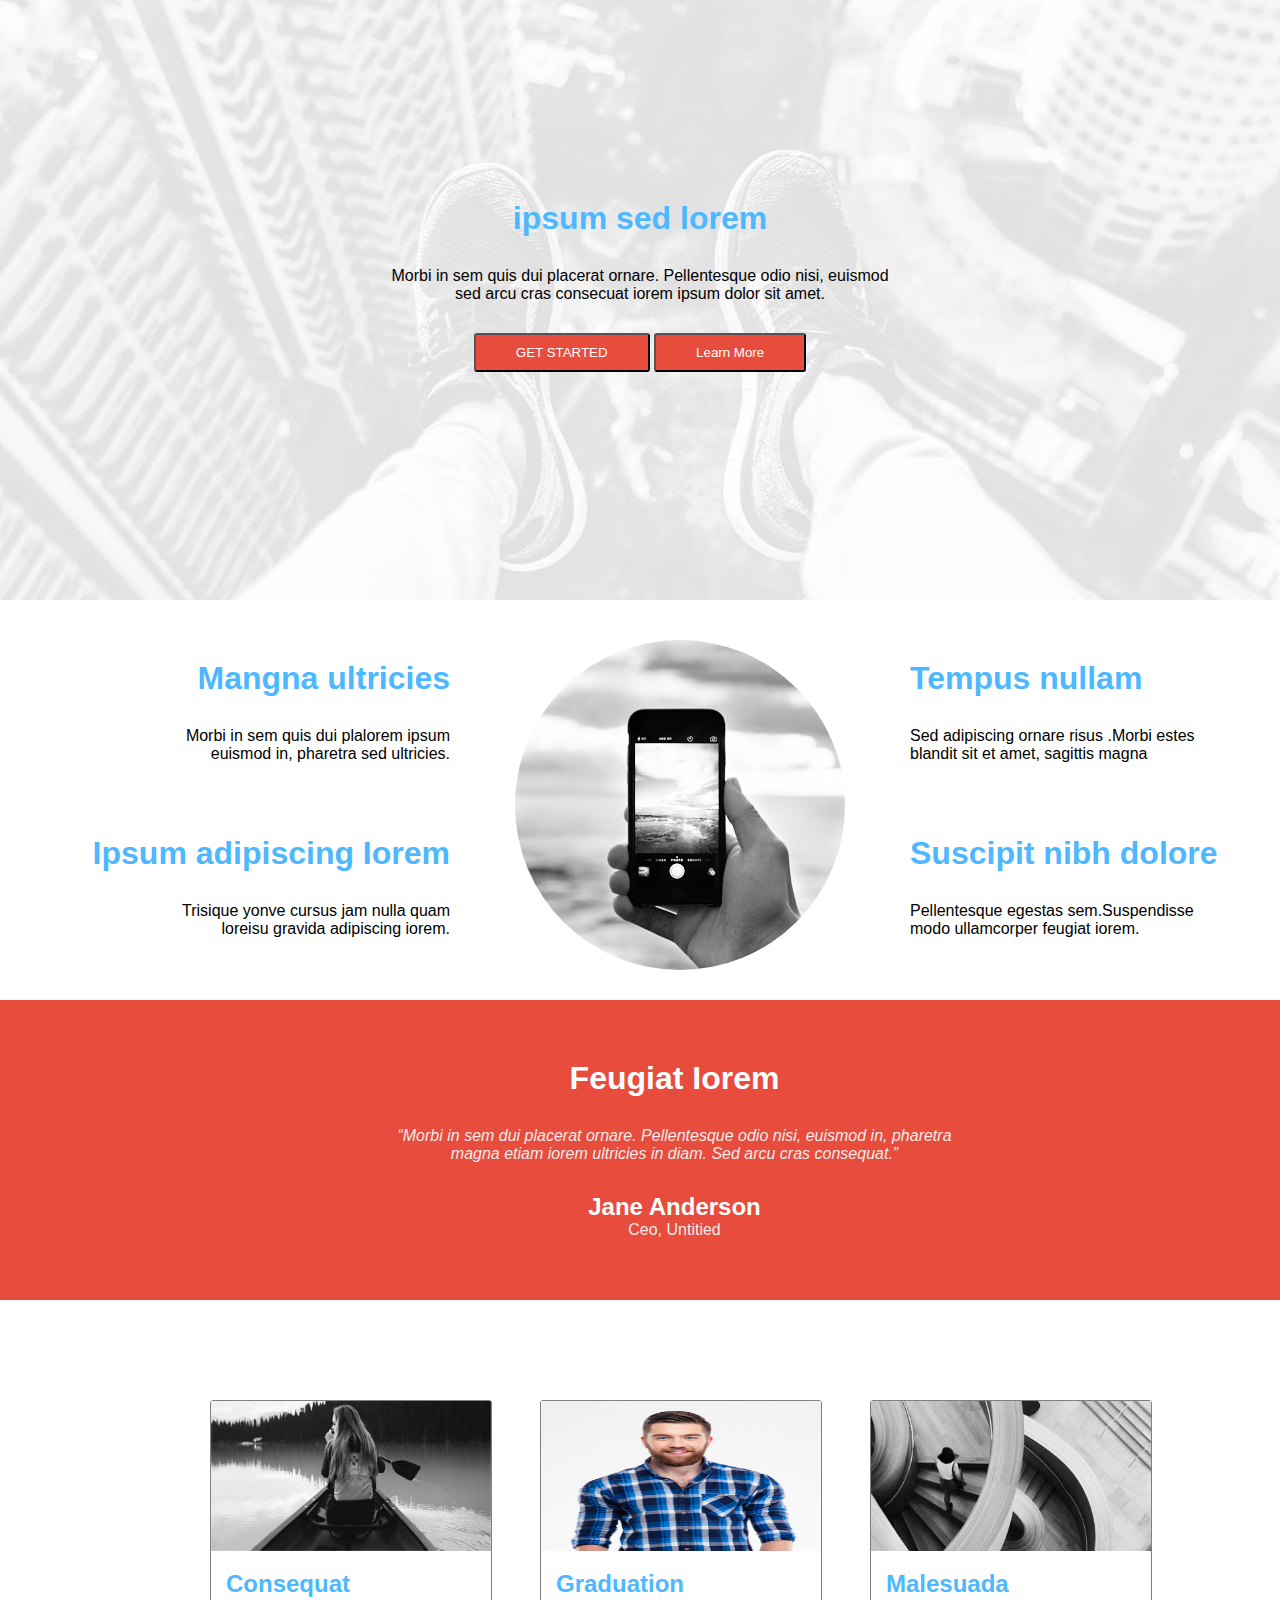
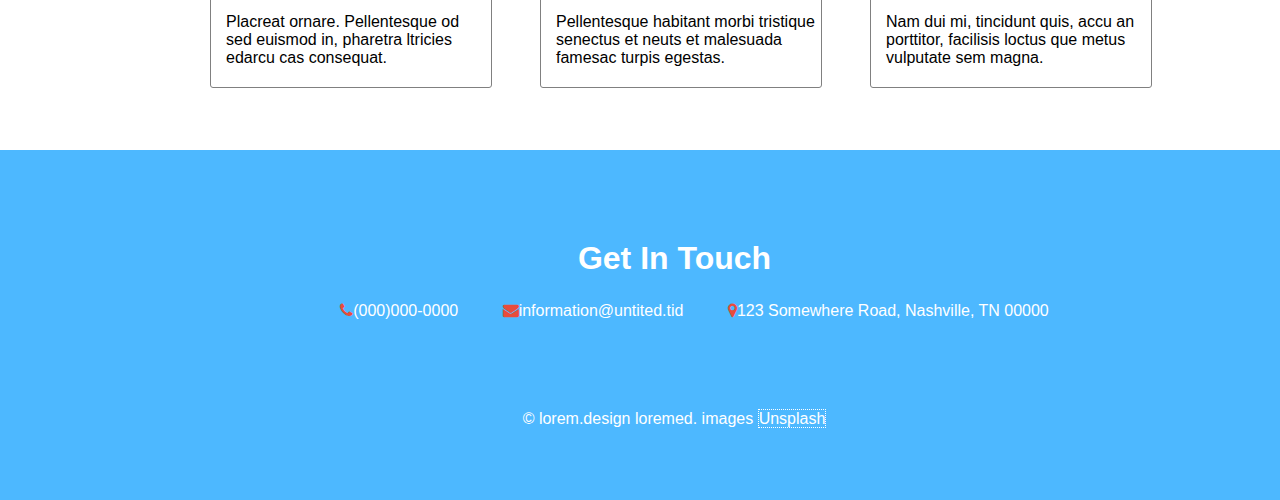
==== Downloads/task1-master/index.html @ c633dcaf "test" ====
<!DOCTYPE HTML>
<html>
    <head>
        <meta charset="UTF-8">
        <link rel="stylesheet" href="task5 style.css" type="text/css">
        <link rel="stylesheet" href="https://cdnjs.cloudflare.com/ajax/libs/font-awesome/4.7.0/css/font-awesome.min.css">
        <title>Templete</title>
    </head>
    <body>
            <div id="header1">
                <h1>ipsum sed lorem</h1>
                <p>Morbi in sem quis dui placerat ornare. Pellentesque odio nisi, euismod<br> sed arcu cras consecuat iorem
                ipsum dolor sit amet.</p>
                <button>GET STARTED</button>
                <button>Learn More</button>
                
            </div>
            
            <div id="header2" style="display: block;">
                
                <div id="div111" >
                        <h1>Mangna ultricies</h1>
                        <p>Morbi in sem quis dui plalorem ipsum<br>
                        euismod in, pharetra sed ultricies.</p>
               
                            <br><br><br><br>
                            
                        <h1>Ipsum adipiscing Iorem</h1>
                        <p>Trisique yonve cursus jam nulla quam<br>
                        loreisu gravida adipiscing iorem.</p>
                </div>
                
                <div id="div222"><img src="pic01.jpg" style="border-radius: 50%;"></div>
                
                <div id="div333">
                        <h1>Tempus nullam</h1>
                        <p>Sed adipiscing ornare risus .Morbi estes<br>
                        blandit sit et amet, sagittis magna</p>
                           
                           <br><br><br><br>
                                               
                        <h1>Suscipit nibh dolore</h1>
                        <p>Pellentesque egestas sem.Suspendisse<br>
                        modo ullamcorper feugiat iorem.</p>
                </div>      
            
            </div>
            
            
            <div id="header3">
                
                <h1>Feugiat Iorem</h1>
                <p style="font-style: italic;"><q>Morbi in sem dui placerat ornare. Pellentesque odio nisi, euismod in, pharetra<br>
                magna etiam iorem ultricies in diam. Sed arcu cras consequat.</q></p>
                <h2>Jane Anderson</h2>
                <p>Ceo, Untitied</p>
                
            </div>
            
            
            <div id="header4">
                
                <div style="position: absolute; left: 210px">
                    <img src="pic02.jpg" alt="pic02">
                    <h2>Consequat</h2>
                    <p>Placreat ornare. Pellentesque od<br>
                    sed euismod in, pharetra ltricies<br>
                    edarcu cas consequat.
                    </p>
                </div>
                
                <div style="position: absolute; left: 540px">
                    <img src="team-1.jpg" alt="pic03">           
               <h2>Graduation</h2>
               <p>Pellentesque habitant morbi tristique<br> 
                   senectus et neuts et malesuada<br>
                   famesac turpis egestas.
                    </p>
        
             
                </div>
                
                <div style="position: absolute; left: 870px">
                    <img src="pic04.jpg" alt="pic04">
                    <h2>Malesuada</h2>
                    <p>Nam dui mi, tincidunt quis, accu an<br>
                    porttitor, facilisis loctus que metus<br>
                    vulputate sem magna.
                    </p>
                </div>
                
            </div>
            
            
            <div id="header5">
                <h1>Get In Touch</h1>
                <a href="#"><i class="fa fa-phone"></i>(000)000-0000</a>
                <a href="#"><i class="fa fa-envelope"></i>information@untited.tid</a>
                <a href="#"><i class="fa fa-map-marker"></i>123 Somewhere Road, Nashville, TN 00000</a>
                
                     <br><br><br><br><br><br>
                <p>	&copy; lorem.design loremed. images <span>Unsplash</span> </p>
            </div>
    </body>
</html>
---- Downloads/task1-master/task5 style.css ----
*
{
    margin: 0;
    padding: 0;
    font-family:  Gadget, sans-serif;

}    

#header1
{
    background: url(banner.jpg) center scroll no-repeat;
    background-size: cover;
    height: 600px;
    margin: auto;
    text-align: center;
    display: block;
}
#header1 h1
{
    padding-top: 200px;
    padding-bottom: 30px;
    color: #4db8ff;
}
button
{
    margin-top: 30px;
    background-color: rgb(231, 76, 60);
    padding: 10px 40px;
    color: white;
    border-radius: 3px;
    cursor: pointer;
}
#header2
{
    position: relative;
    
}
#div111
{
    width: 400px;
    height: 300px;
    text-align: right;
    padding-right:10px;
    position:absolute;
    top:0px;
    left:50px;
    padding-top: 60px;       
}
#div222
{
    position: absolute;
    left: 515px;
    padding-top: 40px;
}
#div333
{
    width: 400px;
    height: 300px;
    text-align: left;
    padding-left:10px;
    position: absolute;
    top: 0px;
    left: 900px;
    padding-top: 60px;               
}
#header2 h1
{
    padding-bottom: 30px;
    color: #4db8ff;
}
#header3
{
    height: 300px;
    width: 1349px;
    background-color:rgb(231, 76, 60);
    position: absolute;
    top: 1000px;
    text-align: center; 
}
#header3 h1
{
    padding-bottom: 30px;
    padding-top: 60px;
    color: white;
}
#header3 h2
{
    padding-top: 30px;
    color: white;
}
#header3 p
{
    color: rgb(236,236,236);
}
#header4
{
  position: relative;
  top: 800px;
  height: 300;
}
#header4 div
{
    border-radius: 3px;
    border: solid thin gray;
}
#header4 img
{
    width: 280px;
    height:150px;
}
#header4 h2
{
    padding-left: 15px;
    padding-bottom: 15px;
    padding-top: 15px;
    color: #4db8ff;
}
#header4 p
{
    padding-left: 15px;
    padding-bottom: 20px;
}
#header5
{
    height: 350px;
    width: 1349px;
    background-color: #4db8ff;
    position: absolute;
    top: 1750px;
    text-align: center;
    color: white;
}
#header5 i
{
   color: rgb(231, 76, 60);
}
#header5 h1
{
    padding-bottom: 25px;
    padding-top: 90px;
}
#header5 a
{
   text-decoration: none;
   padding-left: 40px;
   color: white;
}
span
{
    border: dotted thin white;
}
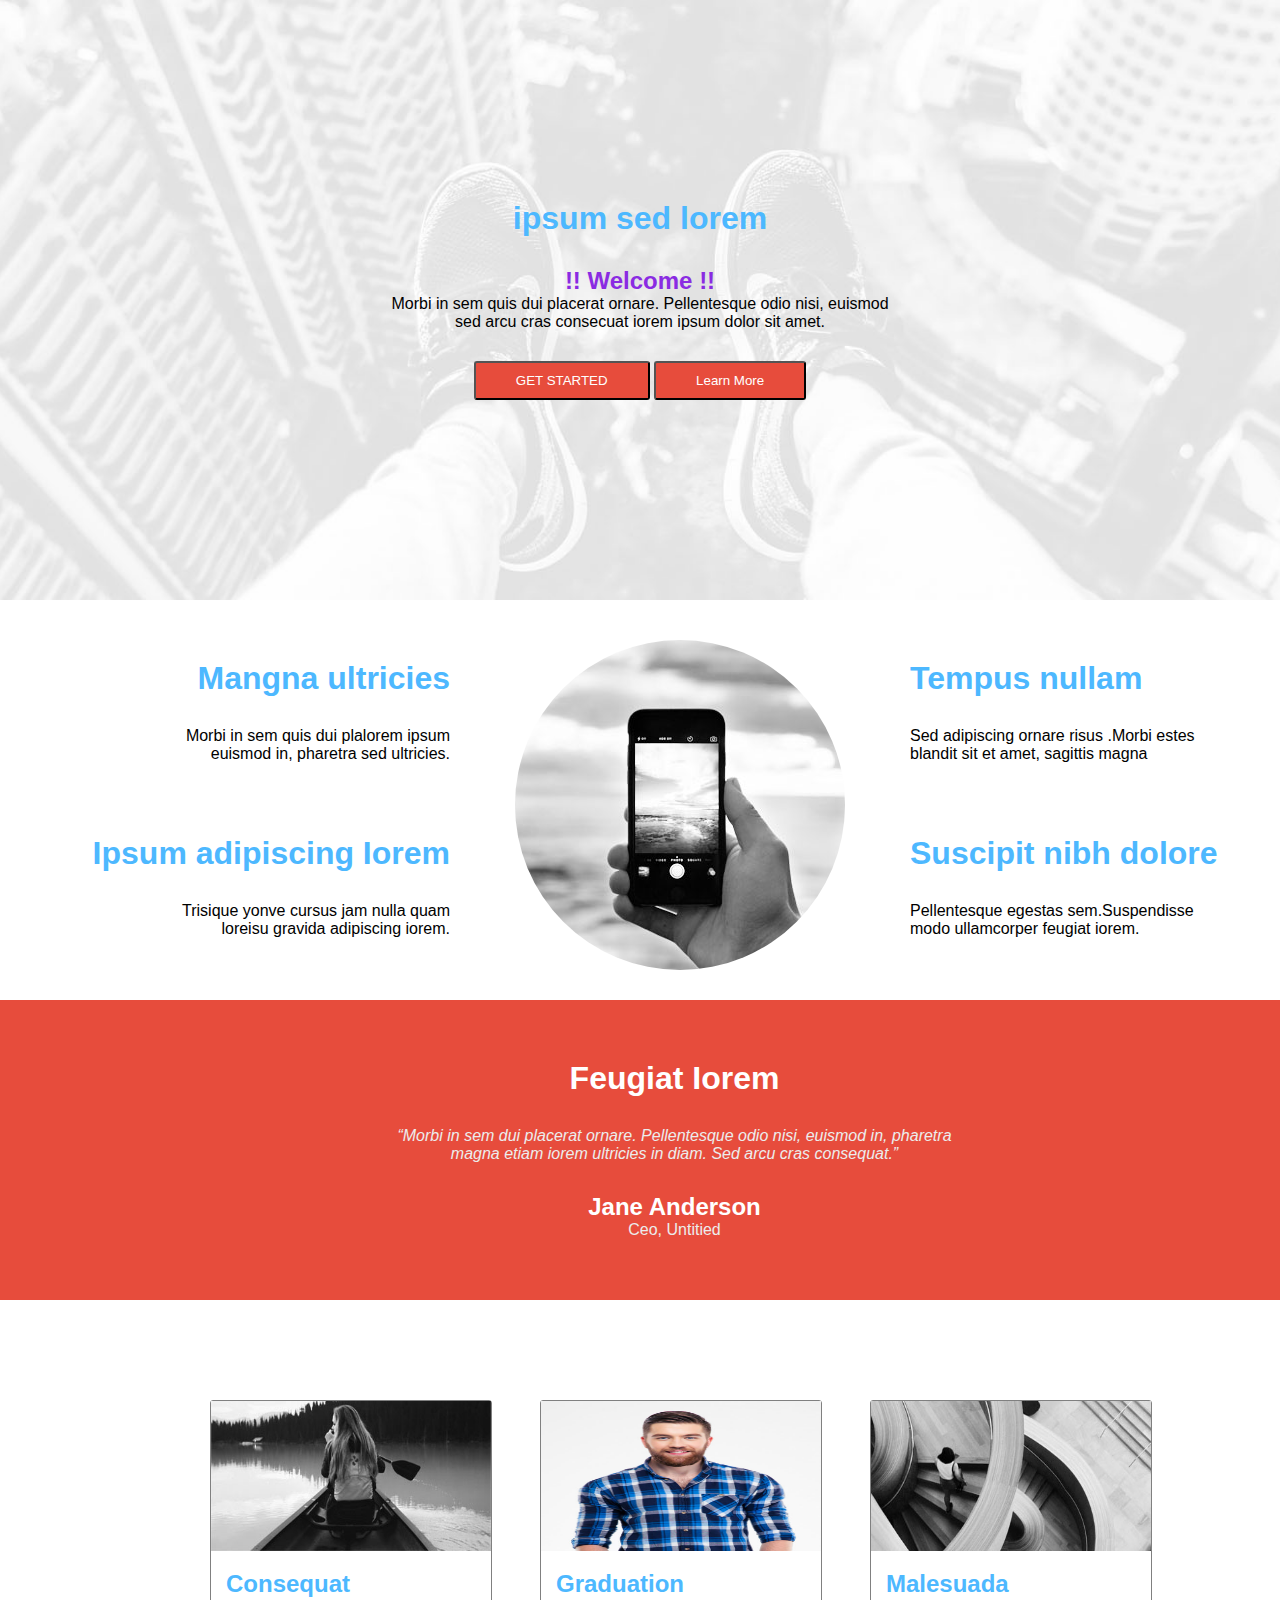
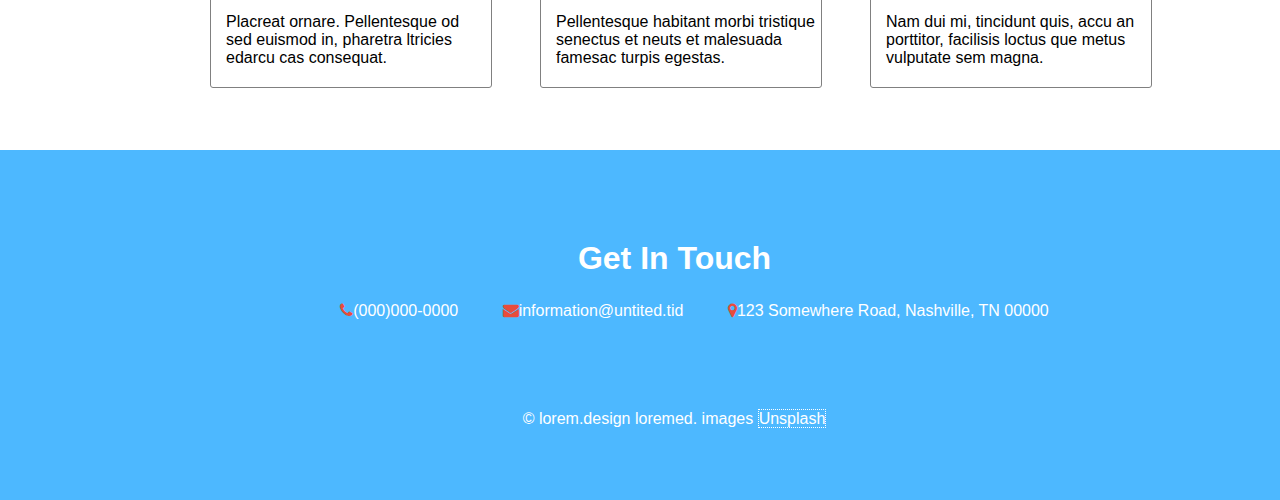
==== commit f75126d9: "test" ====
--- a/Downloads/task1-master/index.html
+++ b/Downloads/task1-master/index.html
@@ -9,6 +9,7 @@
     <body>
             <div id="header1">
                 <h1>ipsum sed lorem</h1>
+                <h2 style="color: blueviolet">!! Welcome !!</h2>
                 <p>Morbi in sem quis dui placerat ornare. Pellentesque odio nisi, euismod<br> sed arcu cras consecuat iorem
                 ipsum dolor sit amet.</p>
                 <button>GET STARTED</button>
